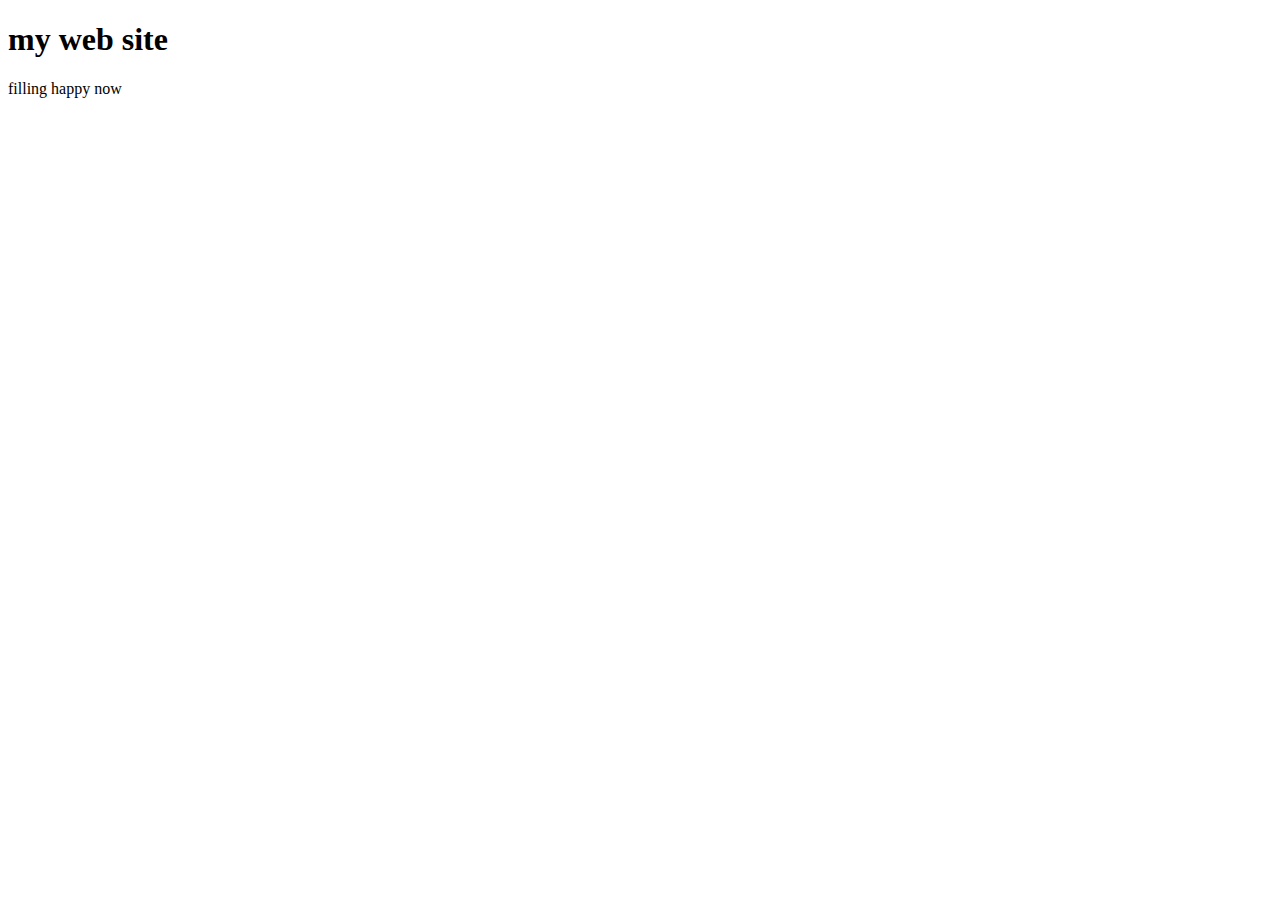
==== my-website/index.html @ e342aa49 "learned github" ====
<!DOCTYPE html>
<html lang="en">
<head>
    <meta charset="UTF-8">
    <meta name="viewport" content="width=device-width, initial-scale=1.0">
    <title>Document</title>
</head>
<body>
    <h1>my web site</h1>
    <p>filling happy now</p>
</body>
</html>
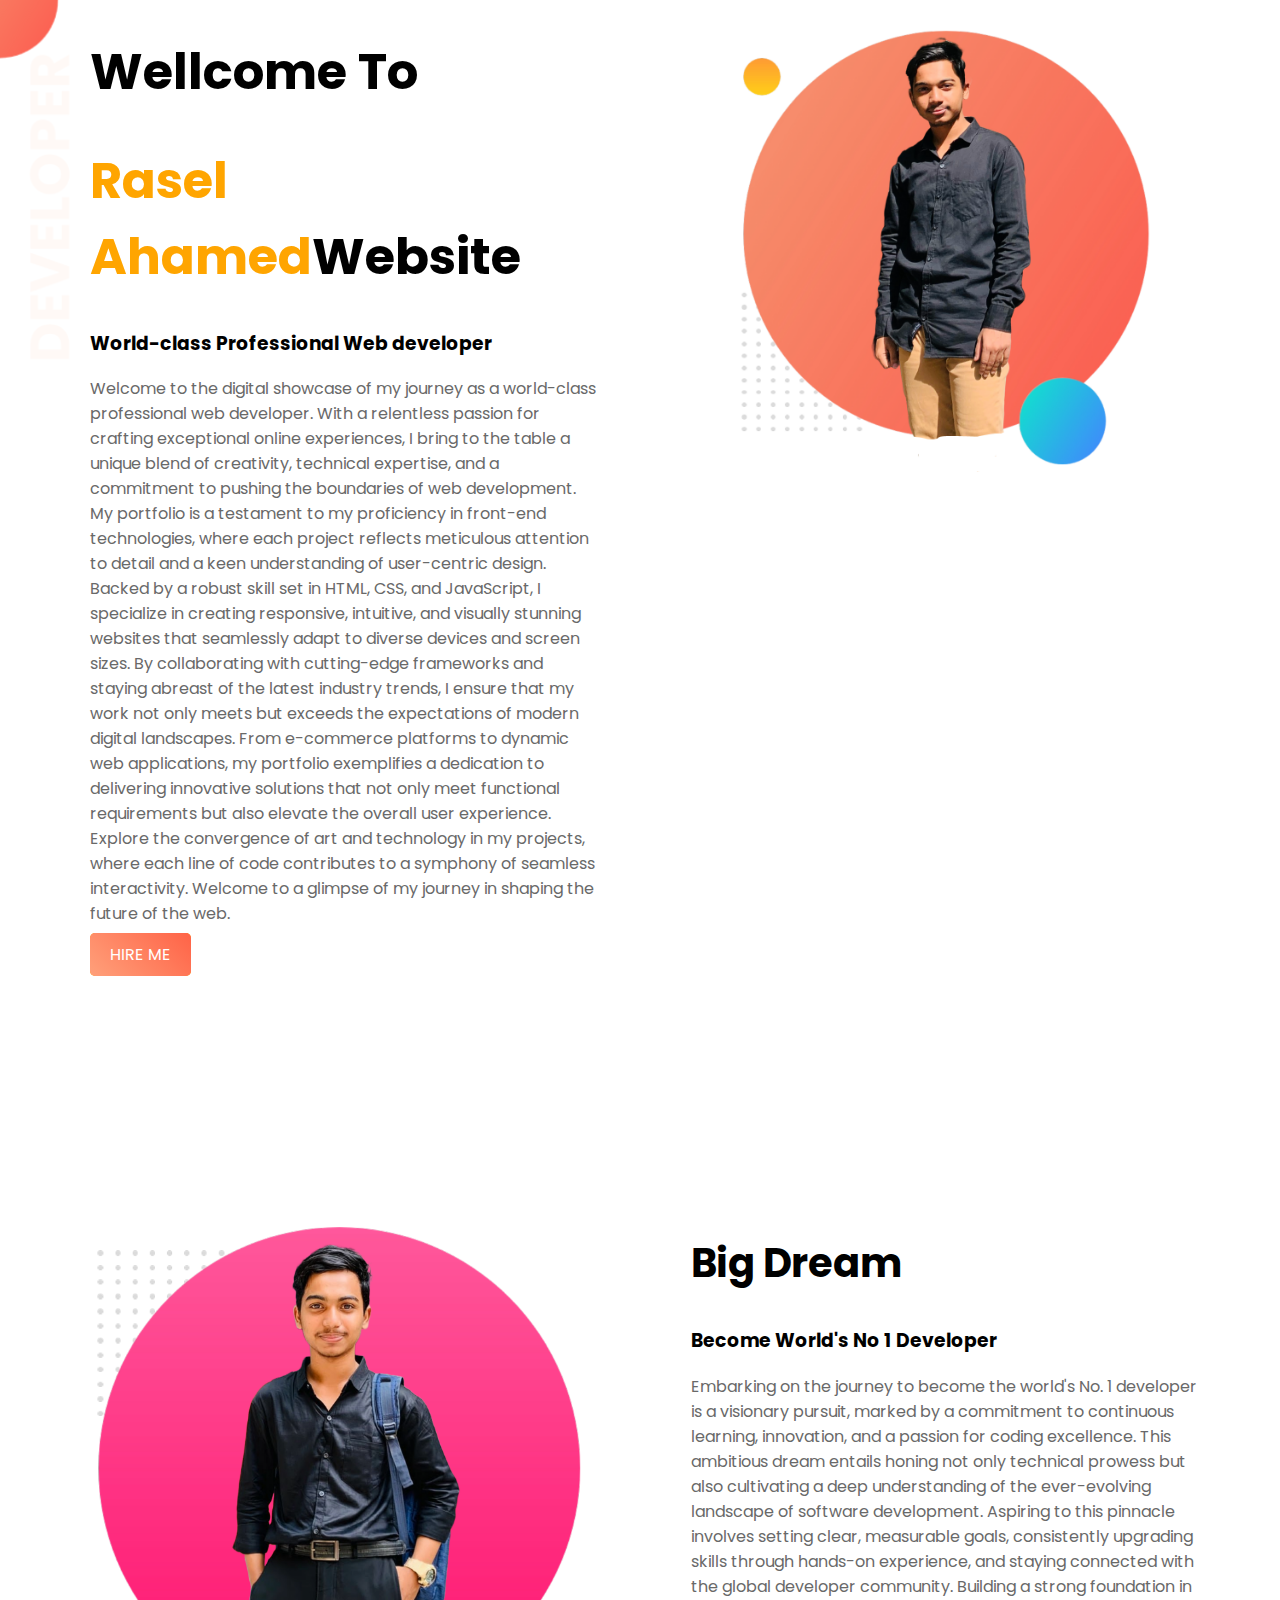
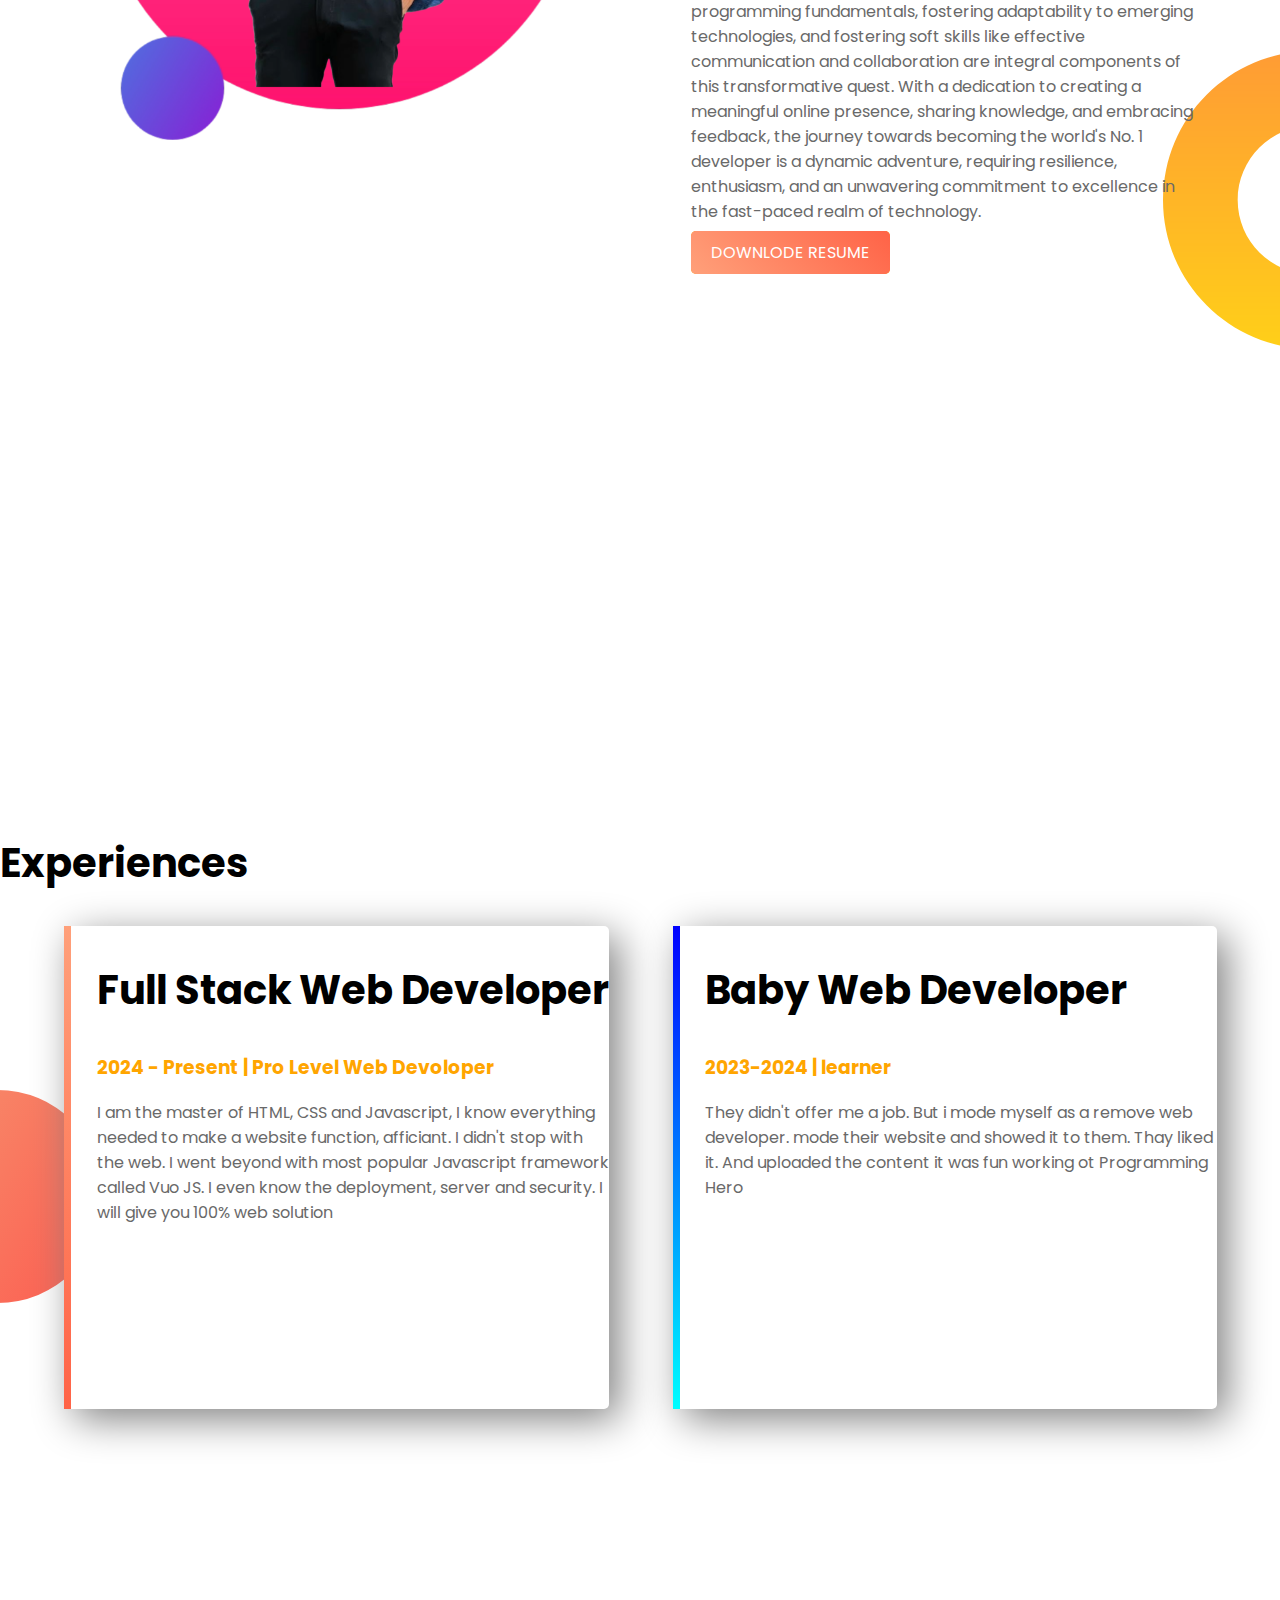
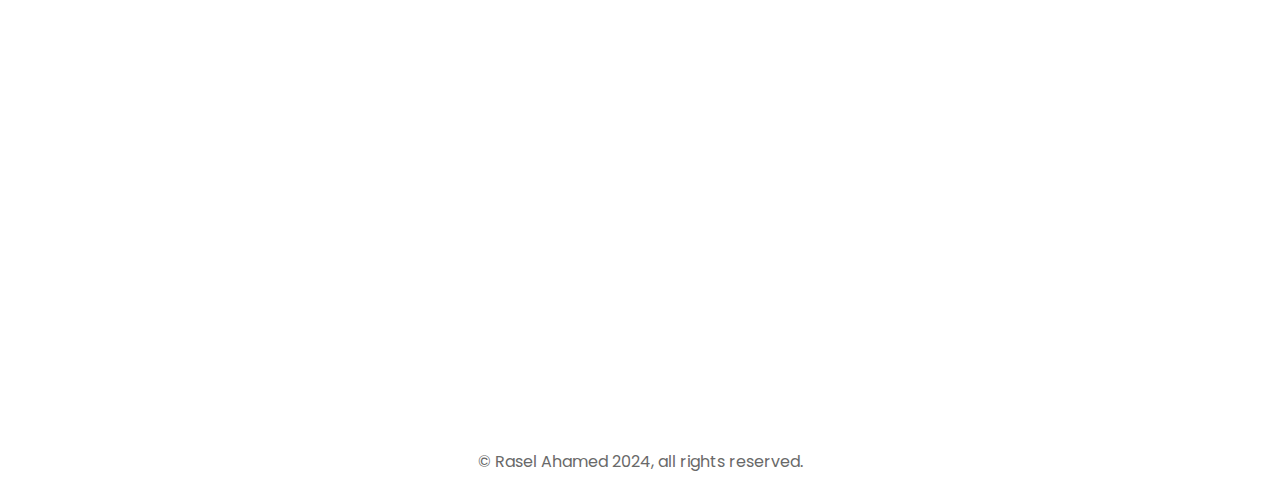
==== commit a8d10207: "my web" ====
--- a/my-website/index.html
+++ b/my-website/index.html
@@ -3,10 +3,57 @@
 <head>
     <meta charset="UTF-8">
     <meta name="viewport" content="width=device-width, initial-scale=1.0">
-    <title>Document</title>
+    <link rel="stylesheet" href="style.css">
+    <link rel="preconnect" href="https://fonts.googleapis.com">
+<link rel="preconnect" href="https://fonts.gstatic.com" crossorigin>
+<link href="https://fonts.googleapis.com/css2?family=Poppins:wght@600&display=swap" rel="stylesheet">
+
+    <title>Rasel Ahamed Web Developer</title>
+    
 </head>
 <body>
-    <h1>my web site</h1>
-    <p>filling happy now</p>
+    <section class="top-banner">
+        <div class="half-width">
+    <h1>Wellcome To</h1>
+    <h1><span class="high-light">Rasel Ahamed</span>Website</h1>
+    <h3>World-class Professional Web developer</h3>
+    <p>Welcome to the digital showcase of my journey as a world-class professional web developer. With a relentless passion for crafting exceptional online experiences, I bring to the table a unique blend of creativity, technical expertise, and a commitment to pushing the boundaries of web development. My portfolio is a testament to my proficiency in front-end technologies, where each project reflects meticulous attention to detail and a keen understanding of user-centric design. Backed by a robust skill set in HTML, CSS, and JavaScript, I specialize in creating responsive, intuitive, and visually stunning websites that seamlessly adapt to diverse devices and screen sizes. By collaborating with cutting-edge frameworks and staying abreast of the latest industry trends, I ensure that my work not only meets but exceeds the expectations of modern digital landscapes. From e-commerce platforms to dynamic web applications, my portfolio exemplifies a dedication to delivering innovative solutions that not only meet functional requirements but also elevate the overall user experience. Explore the convergence of art and technology in my projects, where each line of code contributes to a symphony of seamless interactivity. Welcome to a glimpse of my journey in shaping the future of the web. </p>
+   <a class="button" target="_blank" href="https://sites.google.com/view/rasel-ahmed">HIRE ME</a>
+    </div>
+    <div class="half-width">
+        <img src="p/1.png" alt="">
+    </div>
+</section>
+<section class="dream-area">
+    <div class="half-width">
+        <img src="p/Remove background project (2).png" alt="">
+    </div>
+    <div class="half-width">
+    <h2>Big Dream</h2>
+    <h3>Become World's No 1 Developer</h3>
+    <p>Embarking on the journey to become the world's No. 1 developer is a visionary pursuit, marked by a commitment to continuous learning, innovation, and a passion for coding excellence. This ambitious dream entails honing not only technical prowess but also cultivating a deep understanding of the ever-evolving landscape of software development. Aspiring to this pinnacle involves setting clear, measurable goals, consistently upgrading skills through hands-on experience, and staying connected with the global developer community. Building a strong foundation in programming fundamentals, fostering adaptability to emerging technologies, and fostering soft skills like effective communication and collaboration are integral components of this transformative quest. With a dedication to creating a meaningful online presence, sharing knowledge, and embracing feedback, the journey towards becoming the world's No. 1 developer is a dynamic adventure, requiring resilience, enthusiasm, and an unwavering commitment to excellence in the fast-paced realm of technology.</p>
+    <a class="button" target="_blank" href="https://sites.google.com/view/rasel-ahmed">DOWNLODE RESUME</a>
+</div>
+</section>
+
+<section class="exp-area">
+    <h2>Experiences</h2>
+    <div id="full-stack" class="half-width singel-exp">
+        <h2>Full Stack Web Developer</h2>
+        <h3 class="high-light">2024 - Present | Pro Level Web Devoloper </h3>
+        <p>I am the master of HTML, CSS and Javascript, I know everything needed to make a website function, afficiant. I didn't stop with the web. I went beyond with most popular Javascript framework called Vuo JS. I even know the deployment, server and security. I will give you 100% web solution</p>
+
+    </div>
+    <div id="baby-web" class="half-width singel-exp">
+        <h2>Baby Web Developer</h2>
+        <h3 class="high-light">2023-2024 | learner</h3>
+        <p>They didn't offer me a job. But i mode myself as a remove web developer. mode their website and showed it to them. Thay liked it. And uploaded the content it was fun working ot Programming Hero</p>
+    </div>
+
+
+</section>
+<footer>
+    <p>© Rasel Ahamed 2024, all rights reserved.</p>
+</footer>
 </body>
 </html>--- a/my-website/style.css
+++ b/my-website/style.css
@@ -0,0 +1,75 @@
+body{
+    margin:0;
+    font-family: 'Poppins', sans-serif;
+}
+h1{
+    font-size: 50px;
+}
+h2{
+    font-size: 40px;
+}
+.high-light{
+    color: orange;
+
+}
+p{
+    color: dimgray;
+
+}
+.half-width{
+    width: 40%;
+    float: left;
+    margin-left: 5%;
+    padding-left: 2%;
+}
+.half-width img{
+    width: 100%;
+  
+}
+.top-banner{
+    background-image: url("p/2.png");
+    background-repeat: no-repeat;
+}
+section{
+    height: 700px;
+    padding-bottom: 500px;
+}
+.button{
+    text-decoration: none;
+    background-image: linear-gradient(45deg, lightsalmon,tomato);
+    background-color: orange;
+    padding: 10px 20px ;
+    border-radius: 5px;
+    color: white;
+}
+.dream-area{
+    background-image: url(p/dream-bg.png);
+    background-repeat: no-repeat;
+    background-position: right;
+}
+.singel-exp{
+    box-shadow: 10px 10px 40px gray;
+    border-radius: 5px;
+    height: 69%;
+    background-color: white;
+}
+.exp-area{
+    background-image: url(p/exp-bg.png);
+    background-repeat: no-repeat;
+    background-position: left 26%;
+}
+#full-stack{
+    border-left:7px solid;
+    border-image: linear-gradient(180deg,lightsalmon,tomato);
+    border-image-slice: 1;
+    
+}
+#baby-web{
+    border-left:7px solid;
+    border-image: linear-gradient(180deg,blue,cyan);
+    border-image-slice: 1;
+}
+footer p{
+text-align: center;
+
+}
